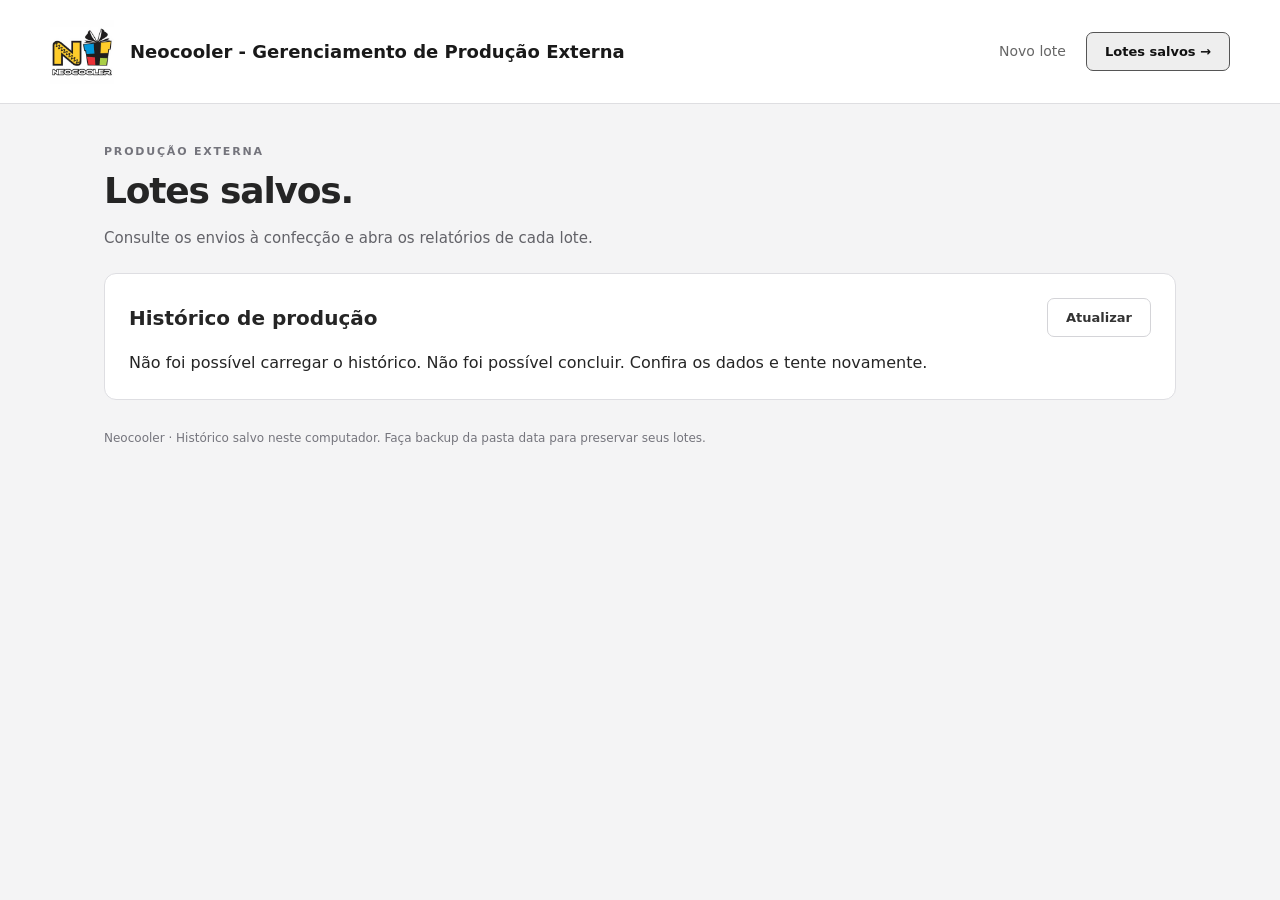
==== static/lotes.html @ cf3c7cdb "Separa histórico de lotes e aplica identidade visual Neocooler" ====
<!doctype html>
<html lang="pt-BR"><head><meta charset="utf-8"><meta name="viewport" content="width=device-width,initial-scale=1"><title>Neocooler - Gerenciamento de Produção Externa</title><link rel="icon" type="image/jpeg" href="/static/neocooler-logo.jpg"><link rel="stylesheet" href="/static/style.css"></head><body>
<header><a class="brand" href="/" aria-label="Página inicial"><img src="/static/neocooler-logo.jpg" alt="Logo Neocooler" width="64" height="64"><span>Neocooler - Gerenciamento de Produção Externa</span></a><nav aria-label="Navegação principal"><a class="nav-link" href="/">Novo lote</a><a class="button secondary" href="/lotes" aria-current="page">Lotes salvos →</a></nav></header>
<main class="history-page"><div class="intro"><p class="eyebrow">PRODUÇÃO EXTERNA</p><h1>Lotes salvos.</h1><p>Consulte os envios à confecção e abra os relatórios de cada lote.</p></div>
<section class="panel history-panel"><div class="section-head"><h2>Histórico de produção</h2><button id="refresh-history" class="secondary">Atualizar</button></div><p id="history-status" role="status" aria-live="polite"></p><div id="history-list"></div></section>
<section class="panel detail-panel" id="detail-panel" hidden><div id="batch-detail"></div></section>
<footer>Neocooler · Histórico salvo neste computador. Faça backup da pasta data para preservar seus lotes.</footer></main>
<script src="/static/shared.js"></script><script src="/static/lotes.js"></script></body></html>
---- static/style.css ----
:root{font-family:Segoe UI,Inter,system-ui,sans-serif;color:#252525;background:#f4f4f5;font-synthesis:none;line-height:1.5;color-scheme:light}*{box-sizing:border-box}body{margin:0}header{min-height:104px;border-bottom:1px solid #dedee1;background:#fff;display:flex;align-items:center;justify-content:space-between;gap:24px;padding:18px max(24px,calc((100vw - 1180px)/2))}.brand{display:flex;align-items:center;gap:16px;color:#191919;text-decoration:none;max-width:690px}.brand img{object-fit:contain;flex-shrink:0}.brand span{font-size:18px;font-weight:650;line-height:1.4}nav{display:flex;align-items:center;gap:20px;flex-shrink:0}.nav-link{font-size:14px;color:#666;text-decoration:none}.nav-link[aria-current]{color:#111;font-weight:650}main{max-width:1120px;margin:auto;padding:40px 24px 32px}.intro h1{font-size:36px;letter-spacing:-1.2px;line-height:1.2;margin:8px 0 12px;font-weight:650}.intro p:not(.eyebrow){color:#626268;font-size:15px;margin-bottom:24px}.eyebrow{font-size:11px;font-weight:650;letter-spacing:1.8px;color:#74747c;margin:0 0 8px}.upload{margin-top:24px;background:#fafafa;border:1px dashed #b4b4bc;border-radius:12px;text-align:center;padding:25px}.upload.drag{background:#e8e8eb;border-color:#303036}.upload-icon{font-size:27px;color:#555}.upload h2{font-size:18px;margin:8px 0}.upload p,.muted{color:#65656d;font-size:14px}.button,button{display:inline-flex;align-items:center;justify-content:center;gap:8px;border:1px solid #242424;background:#242424;color:#fff;border-radius:7px;padding:11px 18px;font:600 13px Segoe UI,system-ui,sans-serif;text-decoration:none;cursor:pointer;transition:background .15s}.button:hover,button:hover{background:#424242}.secondary,.section-head button{background:#fff;color:#333;border-color:#d4d4d8}.secondary:hover,.section-head button:hover{background:#eeeeef}.button[aria-current]{border-color:#555;background:#eee;color:#111}button:disabled{opacity:.4;cursor:default}.upload small{display:block;margin-top:16px;font-size:12px;color:#75757d}.stats{display:grid;grid-template-columns:repeat(3,1fr);gap:16px;margin:22px 0}.stats div{background:#fff;border:1px solid #dedee2;border-radius:10px;padding:18px 22px}.stats span{font-size:11px;letter-spacing:1.4px;color:#73737b}.stats strong{display:block;font-size:32px;font-weight:650;margin-top:4px;font-variant-numeric:tabular-nums}.panel{background:#fff;border:1px solid #dedee2;border-radius:12px;padding:24px;margin:20px 0}.section-head{display:flex;justify-content:space-between;align-items:center;gap:16px}.section-head h2,.panel>h2{margin:0;font-size:20px;font-weight:650}.section-head .eyebrow{margin-bottom:5px}table{width:100%;border-collapse:collapse;margin-top:20px;text-align:center;font-size:14px;font-variant-numeric:tabular-nums}th,td{padding:13px 12px;border-bottom:1px solid #e7e7e9}th{color:#616169;font-size:12px;background:#f5f5f6;font-weight:600}th:first-child,td:first-child{text-align:left}tbody tr:hover{background:#fafafa}tfoot{background:#efeff1;font-weight:700}.scroll{overflow:auto}.empty{text-align:center;padding:25px;color:#73737b;font-size:14px}article{border-top:1px solid #e4e4e7;margin-top:20px;padding-top:18px}article h3{font-size:15px;margin:0 0 6px;font-weight:650}article small{color:#76767e;word-break:break-all}.warning{background:#f0f0f2;color:#404047;border-left:3px solid #82828a;padding:12px;border-radius:4px;font-size:13px}input,select{border:1px solid #cfcfd5;padding:9px 10px;border-radius:6px;font:inherit;background:white;color:#242424;max-width:180px}input:focus,select:focus{outline:2px solid #72727c;outline-offset:2px}button:focus-visible,a:focus-visible,.button:focus-within{outline:2px solid #73737d;outline-offset:4px}input[type=number]{width:85px}.remove{background:#f5f5f6;color:#555;border-color:#dedee2;padding:7px 10px}.remove:hover{background:#e5e5e8}footer{font-size:12px;line-height:1.8;color:#75757d;margin-top:28px}#status,#batch-status,#history-status{color:#515159;font-size:14px;white-space:pre-line}.batch-actions{display:flex;gap:16px;flex-wrap:wrap;align-items:center;margin-top:16px}.batch-actions input{max-width:100%;margin:5px 0}.batch-actions label{font-size:13px;color:#616169;display:flex;flex-direction:column;flex:1;min-width:150px}.batch-actions label input{max-width:100%}#batch-name{width:320px}.history-panel #history-list article{display:grid;grid-template-columns:1fr auto;gap:4px 20px;align-items:center}.history-panel #history-list article h3{grid-column:1}.history-panel #history-list article p{grid-column:1;margin:0;font-size:13px;color:#686870}.history-panel #history-list article button{grid-column:2;grid-row:1/3}#batch-detail{scroll-margin-top:20px}#batch-detail>h2{font-size:25px;margin:0 0 8px}#batch-detail>p{color:#686870;font-size:14px}#batch-detail>button{margin:0 8px 10px 0}#batch-detail>h3{margin-top:30px}#detail-panel[hidden]{display:none}
@media(max-width:780px){header{padding:14px 20px;flex-wrap:wrap;gap:14px}.brand{max-width:100%}.brand span{font-size:15px}.brand img{width:52px;height:52px}nav{width:100%;justify-content:space-between;gap:12px}main{padding:28px 16px}.intro h1{font-size:30px}.stats{gap:8px}.stats div{padding:14px}.stats strong{font-size:28px}.panel{padding:18px}.section-head h2{font-size:18px}.section-head button{padding:9px 12px}.upload{padding:22px 16px}th,td{padding:11px 8px}.history-panel #history-list article{grid-template-columns:1fr}.history-panel #history-list article button{grid-column:1;grid-row:auto;justify-self:start;margin-top:10px}}
@media print{body{background:white;color:black}header,main>*,#batch-detail>button{display:none!important}main>.detail-panel{display:block!important;border:0;padding:0}main>.detail-panel[hidden]{display:none!important}main{padding:0}#batch-detail{border:0;margin:0}article{break-inside:avoid}table{font-size:11px}th,td{padding:6px}.scroll{overflow:visible}h2,h3{break-after:avoid}}
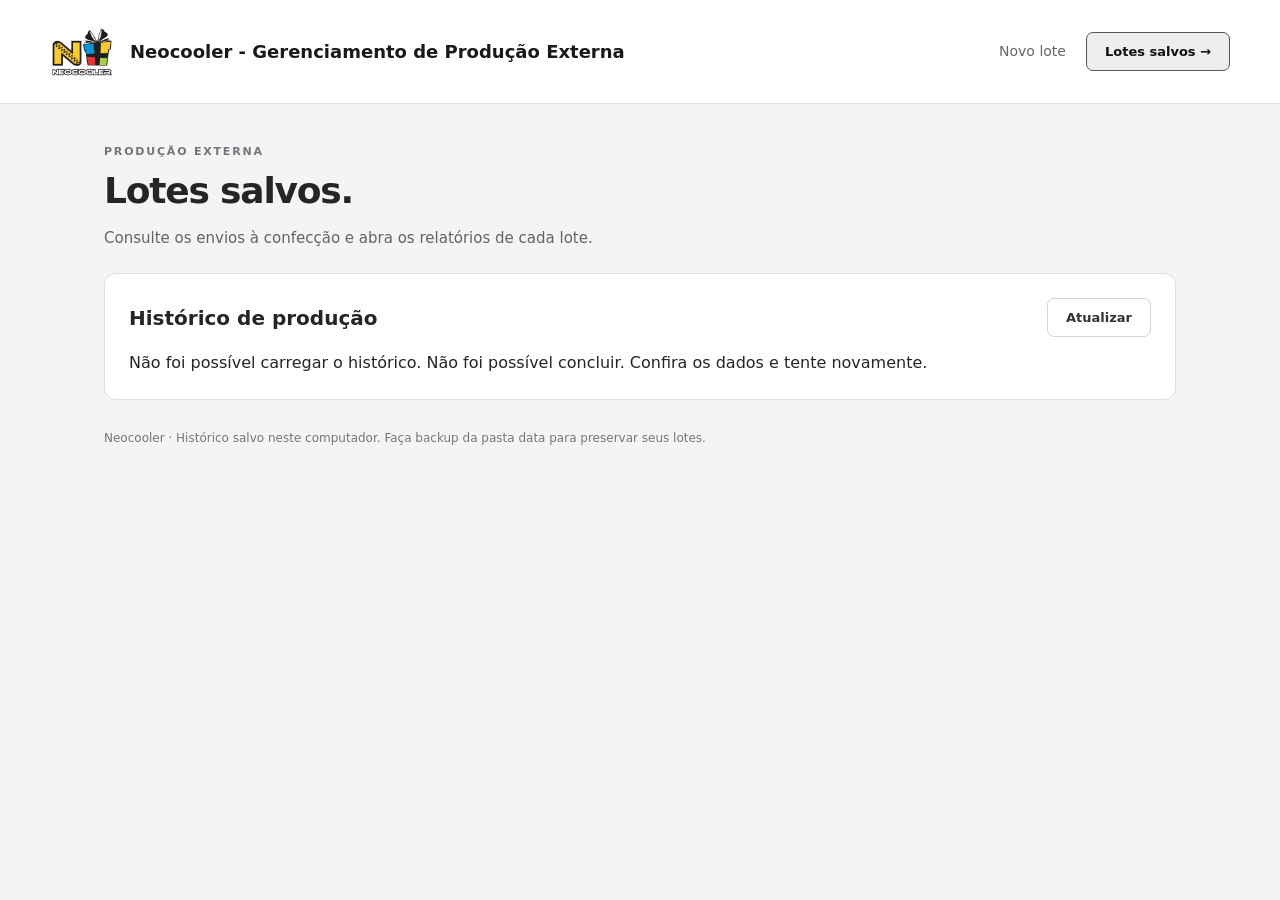
==== commit 3225f8e7: "Adiciona janela de detalhes com edição e exclusão de lotes" ====
--- a/static/lotes.html
+++ b/static/lotes.html
@@ -3,6 +3,7 @@
 <header><a class="brand" href="/" aria-label="Página inicial"><img src="/static/neocooler-logo.jpg" alt="Logo Neocooler" width="64" height="64"><span>Neocooler - Gerenciamento de Produção Externa</span></a><nav aria-label="Navegação principal"><a class="nav-link" href="/">Novo lote</a><a class="button secondary" href="/lotes" aria-current="page">Lotes salvos →</a></nav></header>
 <main class="history-page"><div class="intro"><p class="eyebrow">PRODUÇÃO EXTERNA</p><h1>Lotes salvos.</h1><p>Consulte os envios à confecção e abra os relatórios de cada lote.</p></div>
 <section class="panel history-panel"><div class="section-head"><h2>Histórico de produção</h2><button id="refresh-history" class="secondary">Atualizar</button></div><p id="history-status" role="status" aria-live="polite"></p><div id="history-list"></div></section>
-<section class="panel detail-panel" id="detail-panel" hidden><div id="batch-detail"></div></section>
+
 <footer>Neocooler · Histórico salvo neste computador. Faça backup da pasta data para preservar seus lotes.</footer></main>
+<dialog id="batch-modal" aria-labelledby="modal-title"><div class="modal-toolbar"><h2 id="modal-title">Detalhes do lote</h2><button id="close-modal" class="secondary" aria-label="Fechar janela">Fechar ×</button></div><p id="modal-status" role="status" aria-live="polite"></p><div id="batch-detail"></div></dialog>
 <script src="/static/shared.js"></script><script src="/static/lotes.js"></script></body></html>
--- a/static/style.css
+++ b/static/style.css
@@ -1,3 +1,5 @@
 :root{font-family:Segoe UI,Inter,system-ui,sans-serif;color:#252525;background:#f4f4f5;font-synthesis:none;line-height:1.5;color-scheme:light}*{box-sizing:border-box}body{margin:0}header{min-height:104px;border-bottom:1px solid #dedee1;background:#fff;display:flex;align-items:center;justify-content:space-between;gap:24px;padding:18px max(24px,calc((100vw - 1180px)/2))}.brand{display:flex;align-items:center;gap:16px;color:#191919;text-decoration:none;max-width:690px}.brand img{object-fit:contain;flex-shrink:0}.brand span{font-size:18px;font-weight:650;line-height:1.4}nav{display:flex;align-items:center;gap:20px;flex-shrink:0}.nav-link{font-size:14px;color:#666;text-decoration:none}.nav-link[aria-current]{color:#111;font-weight:650}main{max-width:1120px;margin:auto;padding:40px 24px 32px}.intro h1{font-size:36px;letter-spacing:-1.2px;line-height:1.2;margin:8px 0 12px;font-weight:650}.intro p:not(.eyebrow){color:#626268;font-size:15px;margin-bottom:24px}.eyebrow{font-size:11px;font-weight:650;letter-spacing:1.8px;color:#74747c;margin:0 0 8px}.upload{margin-top:24px;background:#fafafa;border:1px dashed #b4b4bc;border-radius:12px;text-align:center;padding:25px}.upload.drag{background:#e8e8eb;border-color:#303036}.upload-icon{font-size:27px;color:#555}.upload h2{font-size:18px;margin:8px 0}.upload p,.muted{color:#65656d;font-size:14px}.button,button{display:inline-flex;align-items:center;justify-content:center;gap:8px;border:1px solid #242424;background:#242424;color:#fff;border-radius:7px;padding:11px 18px;font:600 13px Segoe UI,system-ui,sans-serif;text-decoration:none;cursor:pointer;transition:background .15s}.button:hover,button:hover{background:#424242}.secondary,.section-head button{background:#fff;color:#333;border-color:#d4d4d8}.secondary:hover,.section-head button:hover{background:#eeeeef}.button[aria-current]{border-color:#555;background:#eee;color:#111}button:disabled{opacity:.4;cursor:default}.upload small{display:block;margin-top:16px;font-size:12px;color:#75757d}.stats{display:grid;grid-template-columns:repeat(3,1fr);gap:16px;margin:22px 0}.stats div{background:#fff;border:1px solid #dedee2;border-radius:10px;padding:18px 22px}.stats span{font-size:11px;letter-spacing:1.4px;color:#73737b}.stats strong{display:block;font-size:32px;font-weight:650;margin-top:4px;font-variant-numeric:tabular-nums}.panel{background:#fff;border:1px solid #dedee2;border-radius:12px;padding:24px;margin:20px 0}.section-head{display:flex;justify-content:space-between;align-items:center;gap:16px}.section-head h2,.panel>h2{margin:0;font-size:20px;font-weight:650}.section-head .eyebrow{margin-bottom:5px}table{width:100%;border-collapse:collapse;margin-top:20px;text-align:center;font-size:14px;font-variant-numeric:tabular-nums}th,td{padding:13px 12px;border-bottom:1px solid #e7e7e9}th{color:#616169;font-size:12px;background:#f5f5f6;font-weight:600}th:first-child,td:first-child{text-align:left}tbody tr:hover{background:#fafafa}tfoot{background:#efeff1;font-weight:700}.scroll{overflow:auto}.empty{text-align:center;padding:25px;color:#73737b;font-size:14px}article{border-top:1px solid #e4e4e7;margin-top:20px;padding-top:18px}article h3{font-size:15px;margin:0 0 6px;font-weight:650}article small{color:#76767e;word-break:break-all}.warning{background:#f0f0f2;color:#404047;border-left:3px solid #82828a;padding:12px;border-radius:4px;font-size:13px}input,select{border:1px solid #cfcfd5;padding:9px 10px;border-radius:6px;font:inherit;background:white;color:#242424;max-width:180px}input:focus,select:focus{outline:2px solid #72727c;outline-offset:2px}button:focus-visible,a:focus-visible,.button:focus-within{outline:2px solid #73737d;outline-offset:4px}input[type=number]{width:85px}.remove{background:#f5f5f6;color:#555;border-color:#dedee2;padding:7px 10px}.remove:hover{background:#e5e5e8}footer{font-size:12px;line-height:1.8;color:#75757d;margin-top:28px}#status,#batch-status,#history-status{color:#515159;font-size:14px;white-space:pre-line}.batch-actions{display:flex;gap:16px;flex-wrap:wrap;align-items:center;margin-top:16px}.batch-actions input{max-width:100%;margin:5px 0}.batch-actions label{font-size:13px;color:#616169;display:flex;flex-direction:column;flex:1;min-width:150px}.batch-actions label input{max-width:100%}#batch-name{width:320px}.history-panel #history-list article{display:grid;grid-template-columns:1fr auto;gap:4px 20px;align-items:center}.history-panel #history-list article h3{grid-column:1}.history-panel #history-list article p{grid-column:1;margin:0;font-size:13px;color:#686870}.history-panel #history-list article button{grid-column:2;grid-row:1/3}#batch-detail{scroll-margin-top:20px}#batch-detail>h2{font-size:25px;margin:0 0 8px}#batch-detail>p{color:#686870;font-size:14px}#batch-detail>button{margin:0 8px 10px 0}#batch-detail>h3{margin-top:30px}#detail-panel[hidden]{display:none}
 @media(max-width:780px){header{padding:14px 20px;flex-wrap:wrap;gap:14px}.brand{max-width:100%}.brand span{font-size:15px}.brand img{width:52px;height:52px}nav{width:100%;justify-content:space-between;gap:12px}main{padding:28px 16px}.intro h1{font-size:30px}.stats{gap:8px}.stats div{padding:14px}.stats strong{font-size:28px}.panel{padding:18px}.section-head h2{font-size:18px}.section-head button{padding:9px 12px}.upload{padding:22px 16px}th,td{padding:11px 8px}.history-panel #history-list article{grid-template-columns:1fr}.history-panel #history-list article button{grid-column:1;grid-row:auto;justify-self:start;margin-top:10px}}
 @media print{body{background:white;color:black}header,main>*,#batch-detail>button{display:none!important}main>.detail-panel{display:block!important;border:0;padding:0}main>.detail-panel[hidden]{display:none!important}main{padding:0}#batch-detail{border:0;margin:0}article{break-inside:avoid}table{font-size:11px}th,td{padding:6px}.scroll{overflow:visible}h2,h3{break-after:avoid}}
+
+.modal-open{overflow:hidden}dialog{width:min(960px,calc(100% - 32px));max-height:90vh;padding:28px;border:1px solid #d4d4d8;border-radius:14px;color:#252525;background:white;box-shadow:0 24px 90px #0005}dialog::backdrop{background:#1119;backdrop-filter:blur(3px)}.modal-toolbar{display:flex;align-items:center;justify-content:space-between;gap:16px;border-bottom:1px solid #dedee2;padding-bottom:16px}.modal-toolbar h2{font-size:17px;margin:0}.danger{background:#fff;color:#4b2424;border-color:#bba4a4}.danger:hover{background:#f3eded}#batch-detail form>label{display:flex;flex-direction:column;gap:8px}#batch-detail form>label input{max-width:100%;width:100%}#modal-status{white-space:pre-line;font-size:14px;color:#515159}@media(max-width:600px){dialog{padding:16px;width:calc(100% - 16px);max-height:94vh}dialog .batch-actions{gap:10px}}@media print{body.modal-open{overflow:visible}body>header,body>main{display:none!important}dialog[open]{display:block!important;position:static!important;width:100%;max-height:none;height:auto;overflow:visible;padding:0;border:0;box-shadow:none;margin:0}dialog::backdrop{display:none}.modal-toolbar,#modal-status,.report-actions{display:none!important}#batch-detail{display:block!important}dialog .scroll{overflow:visible}}
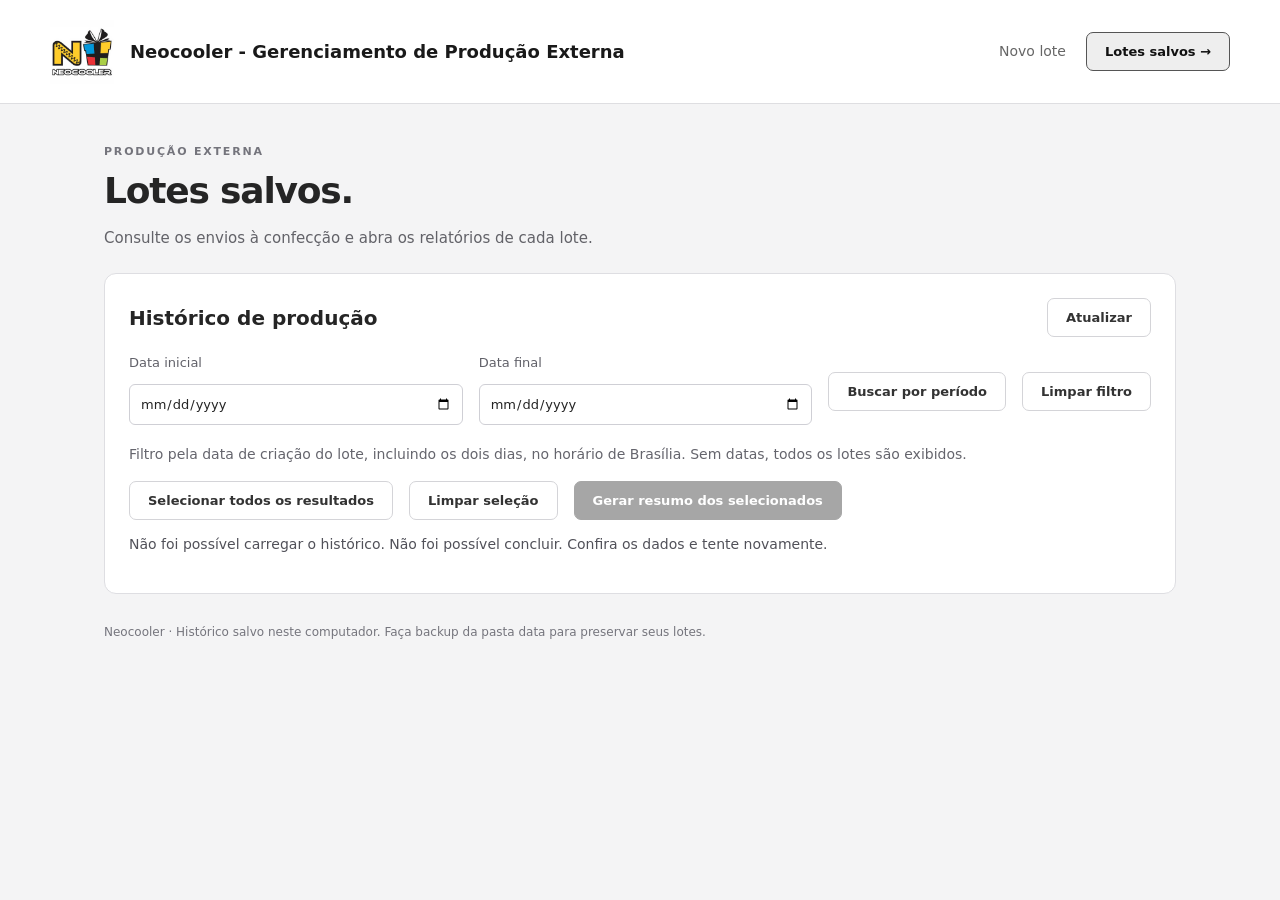
==== commit 7843619f: "Adiciona resumo de múltiplos lotes com filtro por período e seleção" ====
--- a/static/lotes.html
+++ b/static/lotes.html
@@ -2,7 +2,7 @@
 <html lang="pt-BR"><head><meta charset="utf-8"><meta name="viewport" content="width=device-width,initial-scale=1"><title>Neocooler - Gerenciamento de Produção Externa</title><link rel="icon" type="image/jpeg" href="/static/neocooler-logo.jpg"><link rel="stylesheet" href="/static/style.css"></head><body>
 <header><a class="brand" href="/" aria-label="Página inicial"><img src="/static/neocooler-logo.jpg" alt="Logo Neocooler" width="64" height="64"><span>Neocooler - Gerenciamento de Produção Externa</span></a><nav aria-label="Navegação principal"><a class="nav-link" href="/">Novo lote</a><a class="button secondary" href="/lotes" aria-current="page">Lotes salvos →</a></nav></header>
 <main class="history-page"><div class="intro"><p class="eyebrow">PRODUÇÃO EXTERNA</p><h1>Lotes salvos.</h1><p>Consulte os envios à confecção e abra os relatórios de cada lote.</p></div>
-<section class="panel history-panel"><div class="section-head"><h2>Histórico de produção</h2><button id="refresh-history" class="secondary">Atualizar</button></div><p id="history-status" role="status" aria-live="polite"></p><div id="history-list"></div></section>
+<section class="panel history-panel"><div class="section-head"><h2>Histórico de produção</h2><button id="refresh-history" class="secondary">Atualizar</button></div><form id="period-filter" class="batch-actions"><label>Data inicial<input type="date" id="start-date" aria-label="Data inicial"></label><label>Data final<input type="date" id="end-date" aria-label="Data final"></label><button type="submit" class="secondary">Buscar por período</button><button type="button" id="clear-period" class="secondary">Limpar filtro</button></form><p class="muted">Filtro pela data de criação do lote, incluindo os dois dias, no horário de Brasília. Sem datas, todos os lotes são exibidos.</p><div class="batch-actions"><button id="select-visible" class="secondary">Selecionar todos os resultados</button><button id="clear-selection" class="secondary">Limpar seleção</button><button id="generate-summary" disabled>Gerar resumo dos selecionados</button></div><p id="selection-status" role="status"></p><p id="history-status" role="status" aria-live="polite"></p><div id="history-list"></div></section>
 
 <footer>Neocooler · Histórico salvo neste computador. Faça backup da pasta data para preservar seus lotes.</footer></main>
 <dialog id="batch-modal" aria-labelledby="modal-title"><div class="modal-toolbar"><h2 id="modal-title">Detalhes do lote</h2><button id="close-modal" class="secondary" aria-label="Fechar janela">Fechar ×</button></div><p id="modal-status" role="status" aria-live="polite"></p><div id="batch-detail"></div></dialog>
--- a/static/style.css
+++ b/static/style.css
@@ -3,3 +3,5 @@
 @media print{body{background:white;color:black}header,main>*,#batch-detail>button{display:none!important}main>.detail-panel{display:block!important;border:0;padding:0}main>.detail-panel[hidden]{display:none!important}main{padding:0}#batch-detail{border:0;margin:0}article{break-inside:avoid}table{font-size:11px}th,td{padding:6px}.scroll{overflow:visible}h2,h3{break-after:avoid}}
 
 .modal-open{overflow:hidden}dialog{width:min(960px,calc(100% - 32px));max-height:90vh;padding:28px;border:1px solid #d4d4d8;border-radius:14px;color:#252525;background:white;box-shadow:0 24px 90px #0005}dialog::backdrop{background:#1119;backdrop-filter:blur(3px)}.modal-toolbar{display:flex;align-items:center;justify-content:space-between;gap:16px;border-bottom:1px solid #dedee2;padding-bottom:16px}.modal-toolbar h2{font-size:17px;margin:0}.danger{background:#fff;color:#4b2424;border-color:#bba4a4}.danger:hover{background:#f3eded}#batch-detail form>label{display:flex;flex-direction:column;gap:8px}#batch-detail form>label input{max-width:100%;width:100%}#modal-status{white-space:pre-line;font-size:14px;color:#515159}@media(max-width:600px){dialog{padding:16px;width:calc(100% - 16px);max-height:94vh}dialog .batch-actions{gap:10px}}@media print{body.modal-open{overflow:visible}body>header,body>main{display:none!important}dialog[open]{display:block!important;position:static!important;width:100%;max-height:none;height:auto;overflow:visible;padding:0;border:0;box-shadow:none;margin:0}dialog::backdrop{display:none}.modal-toolbar,#modal-status,.report-actions{display:none!important}#batch-detail{display:block!important}dialog .scroll{overflow:visible}}
+
+.batch-choice{grid-column:1;display:flex;align-items:center;gap:10px;font-size:15px;font-weight:650;cursor:pointer}.batch-choice input{width:18px;height:18px;accent-color:#262626;flex-shrink:0}#period-filter label{display:flex;flex-direction:column;gap:6px;font-size:13px}#selection-status{font-size:14px;font-weight:600;color:#555}.summary-batch{border-top:2px solid #d4d4d8;padding-top:18px;margin-top:28px}.summary-batch>h2{font-size:21px}.summary-batch>p{font-size:13px;color:#65656d}@media print{.summary-batch>h2{break-after:avoid}.summary-batch{margin-top:18px}}
